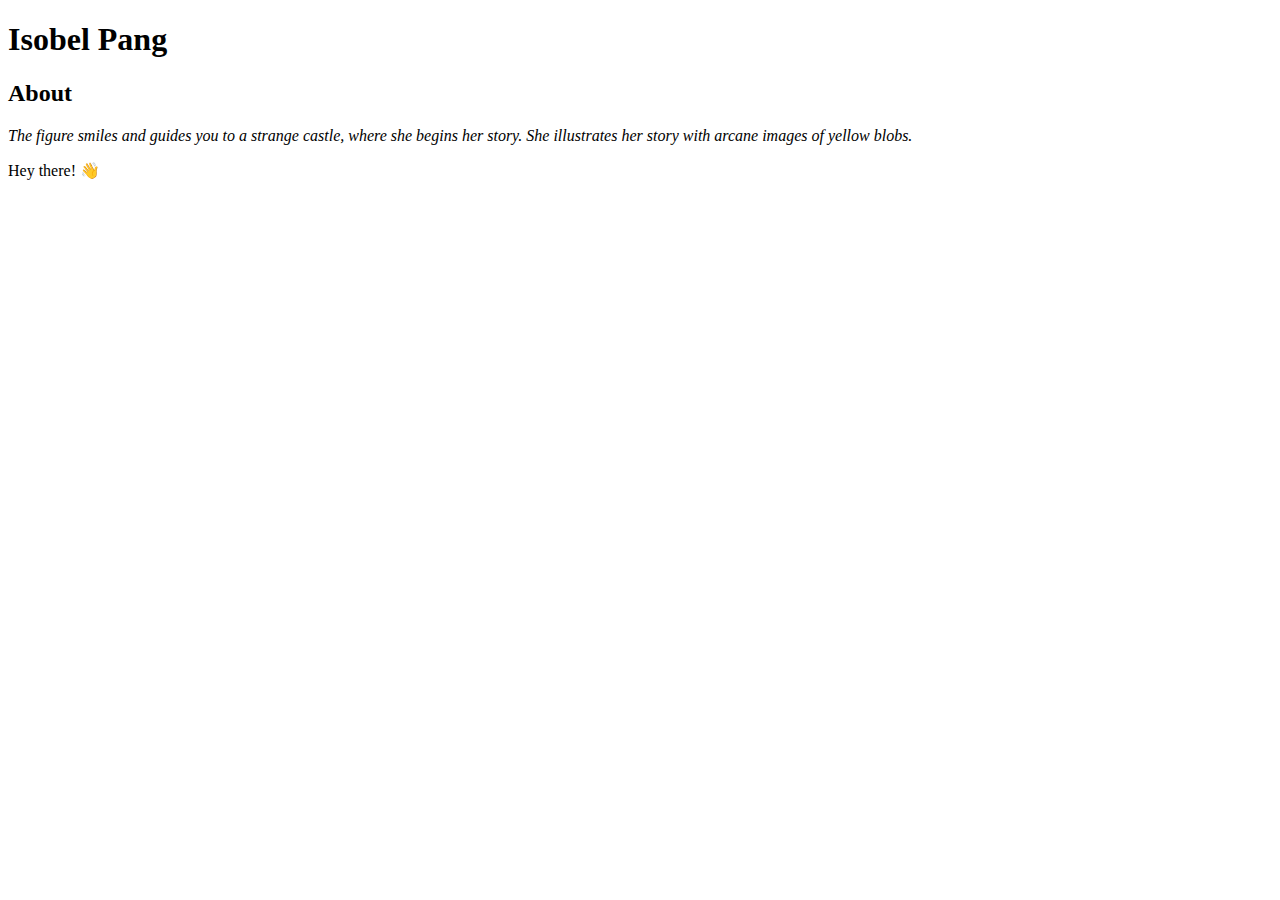
==== about.html @ 95400df0 "Week 1 (extra)" ====
<!DOCTYPE html>
<html lang="en">
  <head>
    <meta charset="UTF-8">
    <meta name="viewport" content="width=device-width, initial-scale=1.0">
    <link rel="stylesheet" href="style.css">
    <title>Isobel P | About</title>
  </head>
  <body>
    <h1>Isobel Pang</h1>
    <h2>About</h2>
    <i><p>The figure smiles and guides you to a strange castle, where she begins her story. She illustrates her story with arcane images of yellow blobs.</p></i>
    <p>Hey there! 👋</p>
  </body>
</html>
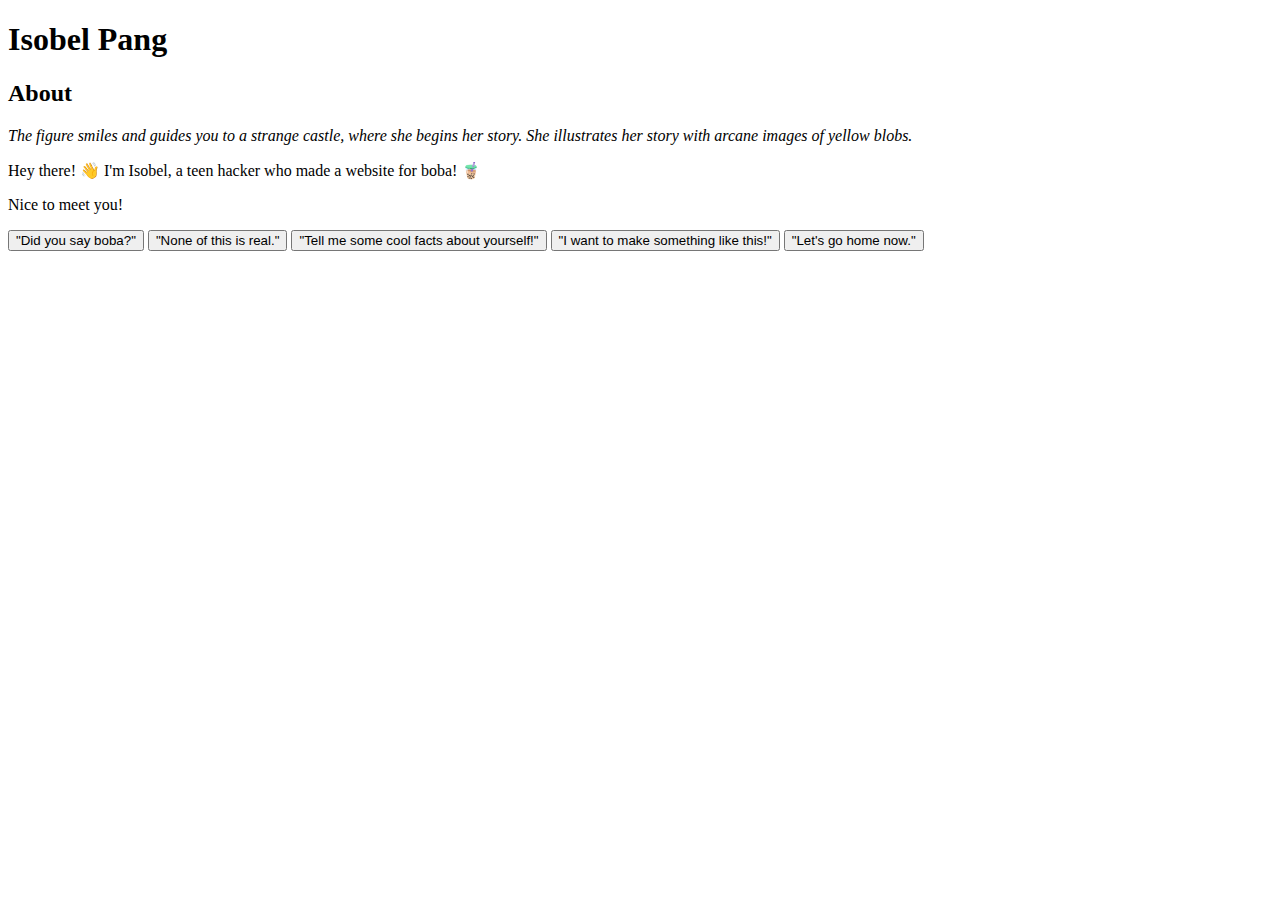
==== commit 03b30641: "Week 2" ====
--- a/about.html
+++ b/about.html
@@ -10,6 +10,12 @@
     <h1>Isobel Pang</h1>
     <h2>About</h2>
     <i><p>The figure smiles and guides you to a strange castle, where she begins her story. She illustrates her story with arcane images of yellow blobs.</p></i>
-    <p>Hey there! 👋</p>
+    <p>Hey there! 👋 I'm Isobel, a teen hacker who made a website for boba! 🧋</p>
+    <p>Nice to meet you!</p>
+    <button onclick="document.location='boba.html'">"Did you say boba?"</button>
+    <button onclick="document.location='unreal.html'">"None of this is real."</button>
+    <button onclick="document.location='facts.html'">"Tell me some cool facts about yourself!"</button>
+    <button onclick="document.location='hackclub.html'">"I want to make something like this!"</button>
+    <button onclick="document.location='index.html'">"Let's go home now."</button>
   </body>
 </html>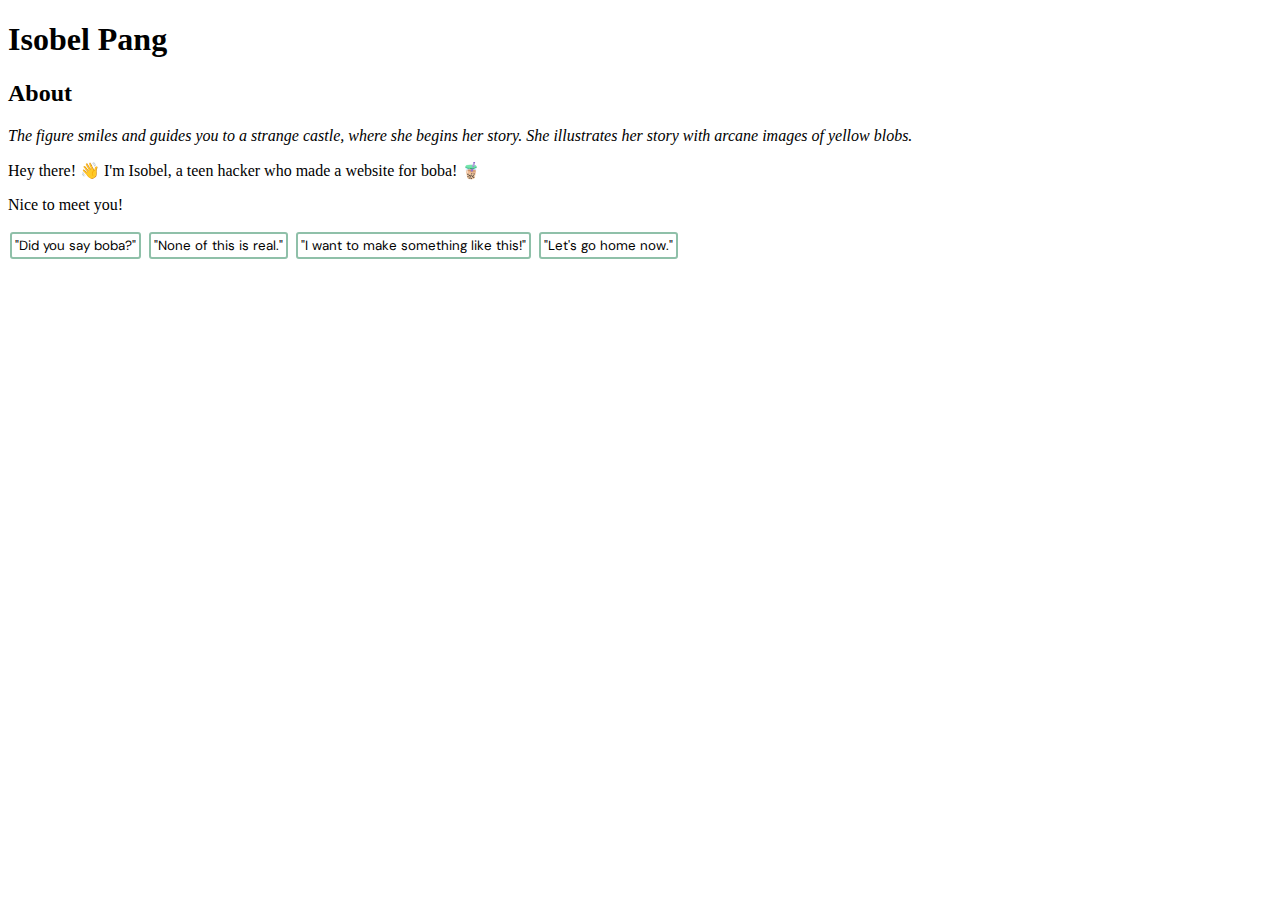
==== commit 14c970bc: "Week 3" ====
--- a/about.html
+++ b/about.html
@@ -3,6 +3,7 @@
   <head>
     <meta charset="UTF-8">
     <meta name="viewport" content="width=device-width, initial-scale=1.0">
+    <link rel="stylesheet" href="https://fonts.googleapis.com/css?family=Old Standard TT|DM Sans">
     <link rel="stylesheet" href="style.css">
     <title>Isobel P | About</title>
   </head>
@@ -14,7 +15,6 @@
     <p>Nice to meet you!</p>
     <button onclick="document.location='boba.html'">"Did you say boba?"</button>
     <button onclick="document.location='unreal.html'">"None of this is real."</button>
-    <button onclick="document.location='facts.html'">"Tell me some cool facts about yourself!"</button>
     <button onclick="document.location='hackclub.html'">"I want to make something like this!"</button>
     <button onclick="document.location='index.html'">"Let's go home now."</button>
   </body>
--- a/style.css
+++ b/style.css
@@ -0,0 +1,27 @@
+body {
+    font-family:"Old Standard TT", 'Times New Roman', Times, serif;
+}
+
+button{
+    cursor:help;
+    background-color:white;
+    border-width:2px; 
+    border-style:solid;
+    border-color:#8FC0A9;
+    border-radius:3px;
+    padding:3px;
+    margin:2px;
+    font-family:"DM Sans", 'Segoe UI', Tahoma, Geneva, Verdana, sans-serif
+} 
+
+abbr {
+    cursor: grabbing;
+}
+
+div {
+    width:400px;
+    margin:auto;
+    padding:10px;
+    border-style:solid;
+    border-radius:5px;
+  }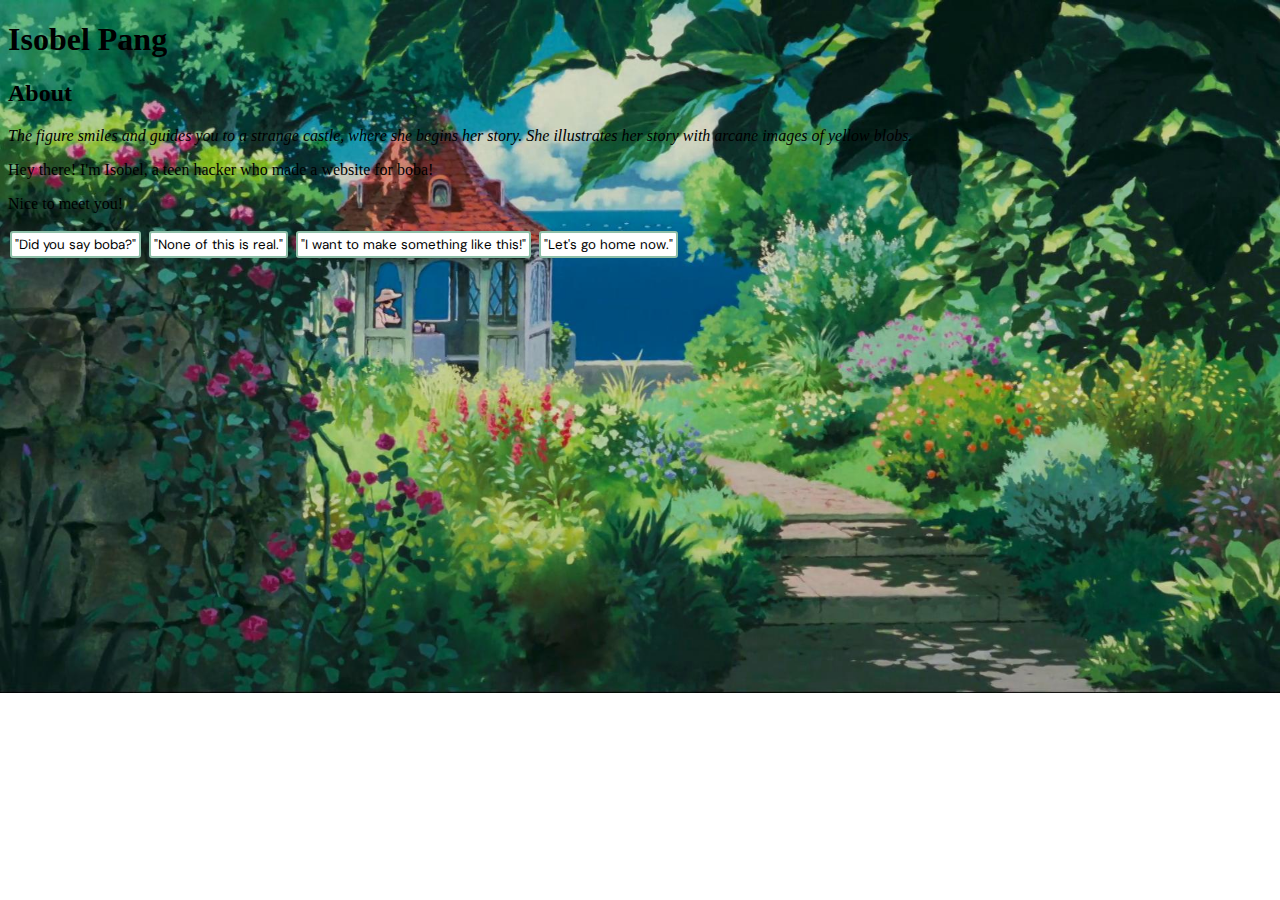
==== commit 6ecc8e73: "Pending changes exported from your codespace" ====
--- a/about.html
+++ b/about.html
@@ -1,21 +1,28 @@
 <!DOCTYPE html>
 <html lang="en">
-  <head>
+<head>
     <meta charset="UTF-8">
     <meta name="viewport" content="width=device-width, initial-scale=1.0">
     <link rel="stylesheet" href="https://fonts.googleapis.com/css?family=Old Standard TT|DM Sans">
     <link rel="stylesheet" href="style.css">
+    <style>
+        body {
+            background-image: url('about.jpg'); /* Change this to your file name */
+            background-size: cover;
+            background-repeat: no-repeat;
+        }
+    </style>
     <title>Isobel P | About</title>
-  </head>
-  <body>
+</head>
+<body>
     <h1>Isobel Pang</h1>
     <h2>About</h2>
     <i><p>The figure smiles and guides you to a strange castle, where she begins her story. She illustrates her story with arcane images of yellow blobs.</p></i>
-    <p>Hey there! 👋 I'm Isobel, a teen hacker who made a website for boba! 🧋</p>
+    <p>Hey there!  I'm Isobel, a teen hacker who made a website for boba! </p>
     <p>Nice to meet you!</p>
     <button onclick="document.location='boba.html'">"Did you say boba?"</button>
     <button onclick="document.location='unreal.html'">"None of this is real."</button>
     <button onclick="document.location='hackclub.html'">"I want to make something like this!"</button>
     <button onclick="document.location='index.html'">"Let's go home now."</button>
-  </body>
-</html>+</body>
+</html>
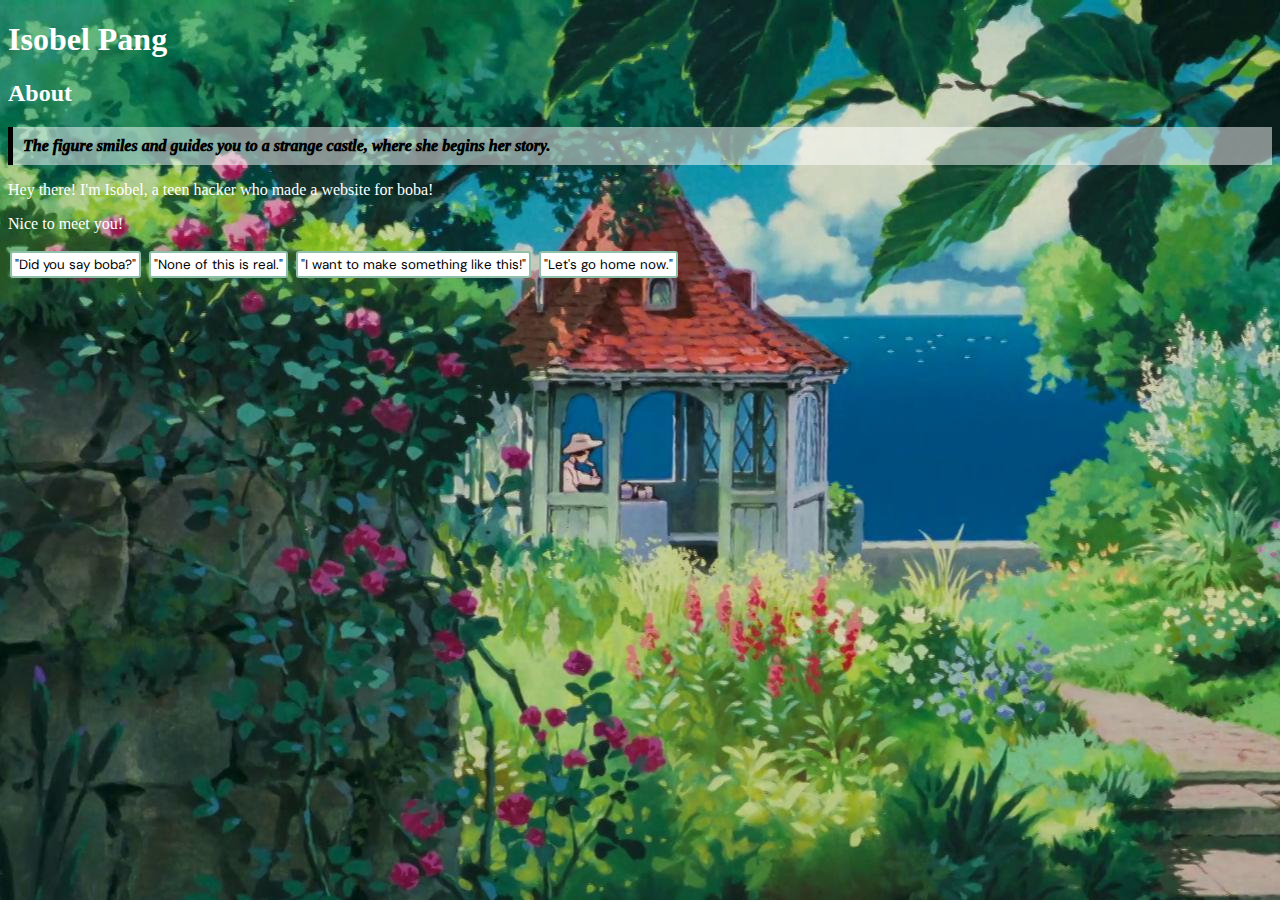
==== commit 50c7374f: "Week 4" ====
--- a/about.html
+++ b/about.html
@@ -7,9 +7,8 @@
     <link rel="stylesheet" href="style.css">
     <style>
         body {
-            background-image: url('about.jpg'); /* Change this to your file name */
-            background-size: cover;
-            background-repeat: no-repeat;
+            background-image: url('about.jpg');
+            color: white;
         }
     </style>
     <title>Isobel P | About</title>
@@ -17,7 +16,7 @@
 <body>
     <h1>Isobel Pang</h1>
     <h2>About</h2>
-    <i><p>The figure smiles and guides you to a strange castle, where she begins her story. She illustrates her story with arcane images of yellow blobs.</p></i>
+    <p id="narration">The figure smiles and guides you to a strange castle, where she begins her story.</p>
     <p>Hey there!  I'm Isobel, a teen hacker who made a website for boba! </p>
     <p>Nice to meet you!</p>
     <button onclick="document.location='boba.html'">"Did you say boba?"</button>
--- a/style.css
+++ b/style.css
@@ -1,5 +1,16 @@
 body {
     font-family:"Old Standard TT", 'Times New Roman', Times, serif;
+    color: black;
+}
+
+#narration {
+    font-style:italic;
+    font-weight:1000;
+    color:black;
+    background-color:rgba(255, 255, 255, 0.5);
+    padding:10px;
+    border-left-style:solid;
+    border-left-width:5px;
 }
 
 button{
@@ -22,6 +33,9 @@
     width:400px;
     margin:auto;
     padding:10px;
+    color: black;
+    background-color:rgba(255, 255, 255, 0.5);
+    border-color:black;
     border-style:solid;
     border-radius:5px;
   }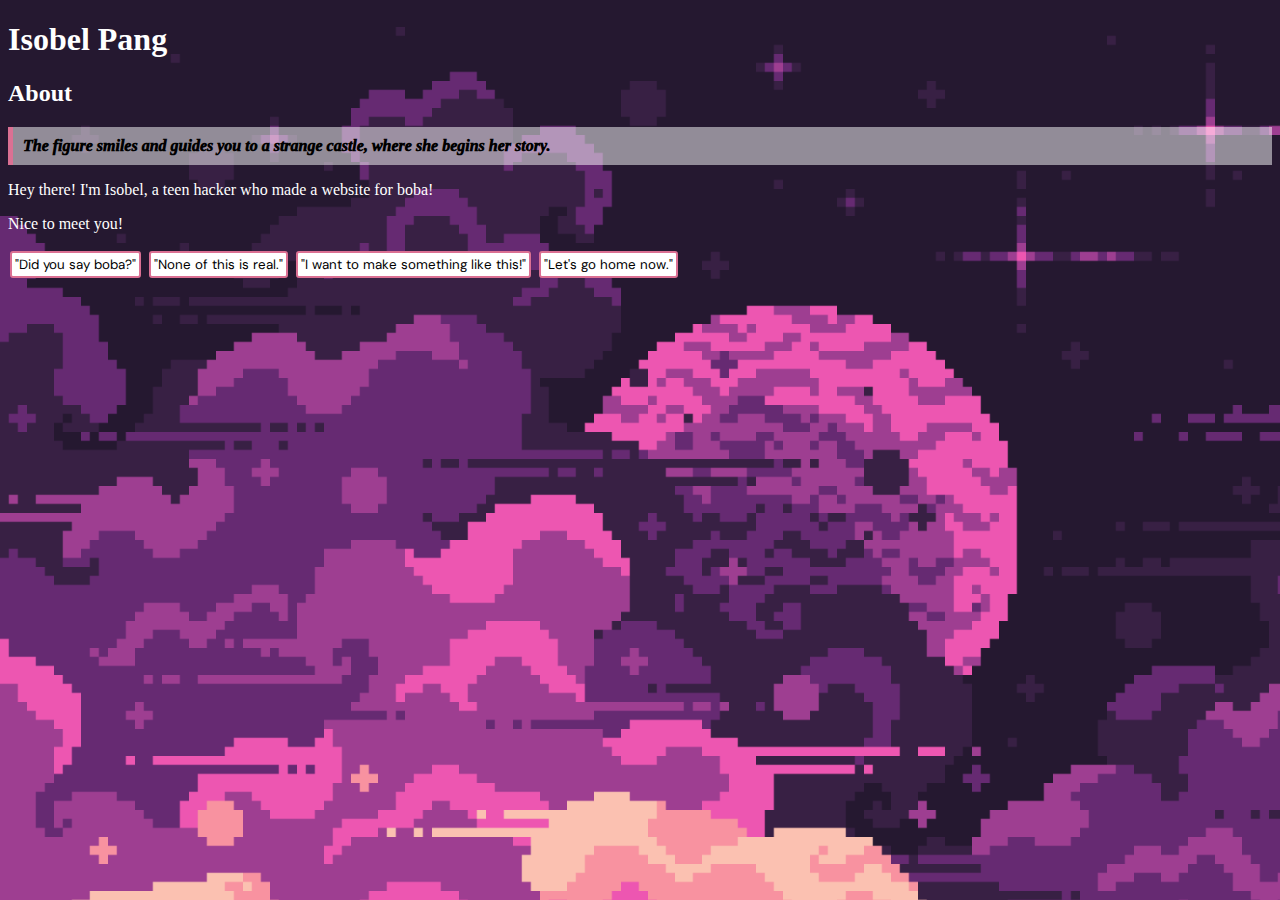
==== commit 85ff9836: "Week 6" ====
--- a/about.html
+++ b/about.html
@@ -9,6 +9,12 @@
         body {
             background-image: url('about.jpg');
             color: white;
+        }
+        button {
+            border-color: palevioletred;
+        }
+        #narration {
+            border-left-color: palevioletred;
         }
     </style>
     <title>Isobel P | About</title>
--- a/style.css
+++ b/style.css
@@ -1,9 +1,11 @@
 body {
     font-family:"Old Standard TT", 'Times New Roman', Times, serif;
     color: black;
+    cursor:vertical-text;
 }
 
 #narration {
+    cursor:pointer;
     font-style:italic;
     font-weight:1000;
     color:black;
@@ -26,7 +28,7 @@
 } 
 
 abbr {
-    cursor: grabbing;
+    cursor:copy;
 }
 
 div {
